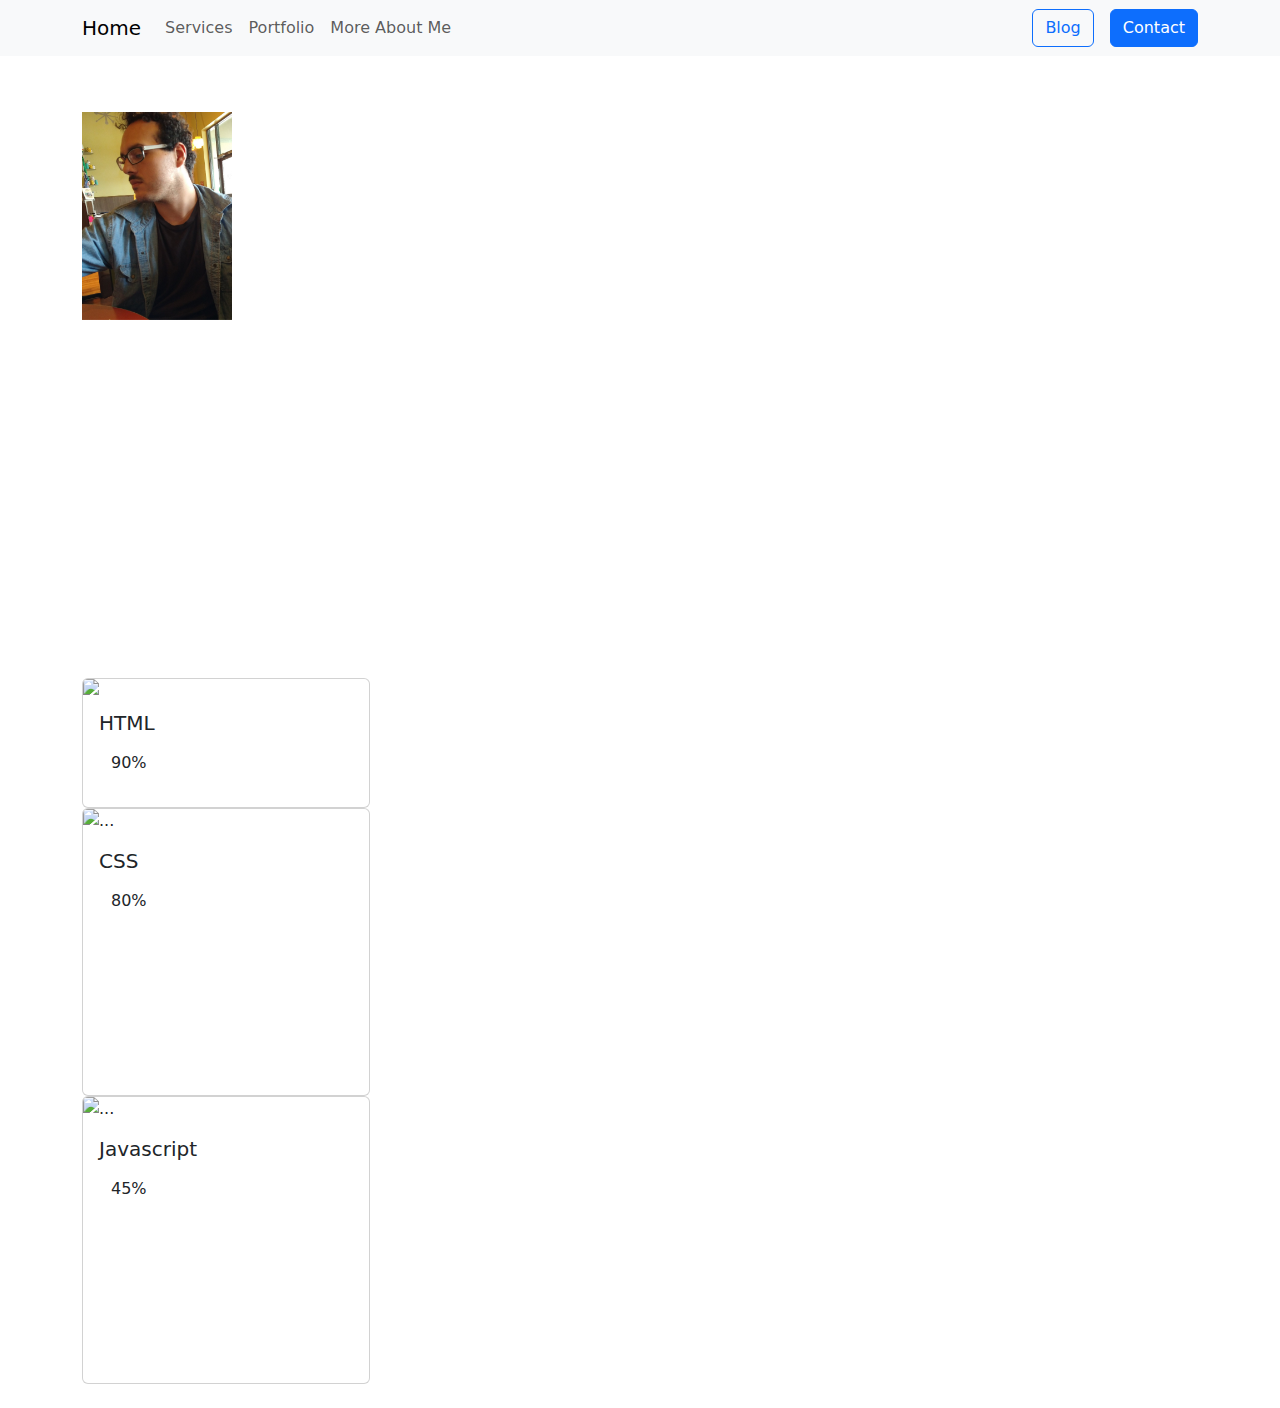
==== index.html @ fd3233f9 "Update index.html" ====
<!DOCTYPE html>
<html lang="en">
<head>
<meta charset="UTF-8">
  <meta http-equiv="X-UA-Compatible" content="IE=edge">
  <meta name="viewport" content="width=device-width, initial-scale=1.0">
  <title>Home</title>
  <link rel="stylesheet" href="https://cdn.jsdelivr.net/npm/bootstrap@5.2.3/dist/css/bootstrap.min.css">
  <link rel="stylesheet" href="./style.css">
</head>


<style>
body {
  background-image: url('photos/bground.jpg');
  background-repeat: no-repeat;
  background-attachment: fixed;  
  background-size: cover;
}
</style>
    
  
<body class="wrapper">
   <!-- navbar -->
<header class="header">
  <nav class="navbar navbar-expand-lg bg-light">
    <div class="container">
    <a class="navbar-brand" href="index.html">Home</a>
      <button class="navbar-toggler" type="button" data-bs-toggle="collapse" data-bs-target="#navbarSupportedContent" aria-controls="navbarSupportedContent" aria-expanded="false" aria-label="Toggle navigation">
      <span class="navbar-toggler-icon"></span>
      </button>

    <div class="collapse navbar-collapse" id="navbarSupportedContent">
      <ul class="navbar-nav me-auto mb-2 mb-lg-0">
        <li class="nav-item">
        <a class="nav-link" aria-current="page" href="#">Services</a>
        </li>
        <li class="nav-item">
        <a class="nav-link" href="#">Portfolio</a>
        </li>
        <li class="nav-item">
        <a class="nav-link" href="about.html">More About Me</a>
        </li>
        </ul>
        <button class="btn btn-outline-primary mx-3">Blog</button>

        <button type="button" class="btn btn-primary" data-bs-toggle="modal" data-bs-target="#exampleModal">Contact</button>
      <div class="modal fade" id="exampleModal" tabindex="-1" aria-labelledby="exampleModalLabel" aria-hidden="true">
      <div class="modal-dialog modal-dialog-centered">
      <div class="modal-content">
      <div class="modal-header">
      <h1 class="modal-title fs-5" id="exampleModalLabel">Contact Me</h1>
      <button type="button" class="btn-close" data-bs-dismiss="modal" aria-label="Close"></button>
      </div>
      <div class="modal-body">
      <div class="form-floating mb-3">
  <input
    type="text"
    class="form-control"
    id="floatingInput"
    placeholder="Full name">
  <label for="floatingInput">Full name</label>
  </div>
  <div class="form-floating mb-3">
  <input
    type="email"
    class="form-control"
    id="floatingInput"
    placeholder="name@example.com">
  <label for="floatingInput">Email address</label>
</div>
      </div>
      <div class="modal-footer">
        <button type="button" class="btn btn-secondary" data-bs-dismiss="modal">Close</button>
        <button type="button" class="btn btn-primary" data-bs-dismiss="modal">Send</button>
      </div>
    </div>
  </div>
</div>
        </div>
      </div>
      </div>
    </nav>
  </header>

  <main class="main container">
    <section class="featured-articles">
    <h1 style="color:white;text-align:center">INTRO</h1>
    <p><img src="../photo/hot.png" alt="hot dad" width="150"></p>
  <P style="color:white;"><br> I'm an up-and-coming Correlation-One graduate developing a strong 
   foundation in programming principles across multiple platforms. I'm a motivated and  
   hard-working Entry-Level Software Developer. I am known to be successful both
   in teams and self-directed settings. This page will showcase my projects as I work thru the Correlation-One Program Developer training program.
  </P>
  <h1 style="color:white; text-align:center">MY JOURNEY</h1>
   <P style="color:white;">Learning to code has not been a very straightforward journey for me as a father of 
    three kids I had meany 
    jobs before I decided on a career. I first learned about Software programming from amazon career choice.
    I've had some background knowledge in programming from when I was in high school which helped me, 
    Though out correlation-one program to understanding also build a strong Foundation of the fundamentals 
    of being a software developer and I owe that all to correlation-one.
     


  </p>
      <h2 style="color:white;" class="mt-4 mb-3">Skills</h2>
      <div class="article-cards">
        <!-- include card elements with image, title and text  -->
        <div>
         <div class="card" style="width: 18rem;" style= "height: 100%;">
  <img src="HTML.png" class="card-img-top" >
  <div class="card-body">
    <h5 class="card-title">HTML</h5>
    <p class="card-text">
<div class="container">
  <div class="skills html">90%</div>
</div>
</p>

  </div>
</div>
        </div>

        <div>
<div class="card" style="width: 18rem; height: 18rem">
  <img src="CSS.png" class="card-img-top" alt="...">
  <div class="card-body">
    <h5 class="card-title">CSS</h5>
    <p class="card-text"><div class="container">
  <div class="skills css">80%</div>
</div></p>
  </div>
</div>
</div>

<div>
<div class="card" style="width: 18rem; height: 18rem">
  <img src="JAVA.png" class="card-img-top" alt="...">
  <div class="card-body">
    <h5 class="card-title">Javascript</h5>
    <p class="card-text">
<div class="container">
  <div class="skills js">45%</div>
</div>

</div>
</div>
</div>
    </section>
  </main>
<main>



<footer>
    <div style="color:white;" class="footer__content">
      &copy; 2023 Angel Ledesma. All rights reserved.
    </div>
  </footer>
  <script src="https://cdn.jsdelivr.net/npm/bootstrap@5.2.3/dist/js/bootstrap.bundle.min.js"></script>
</body>
</html>
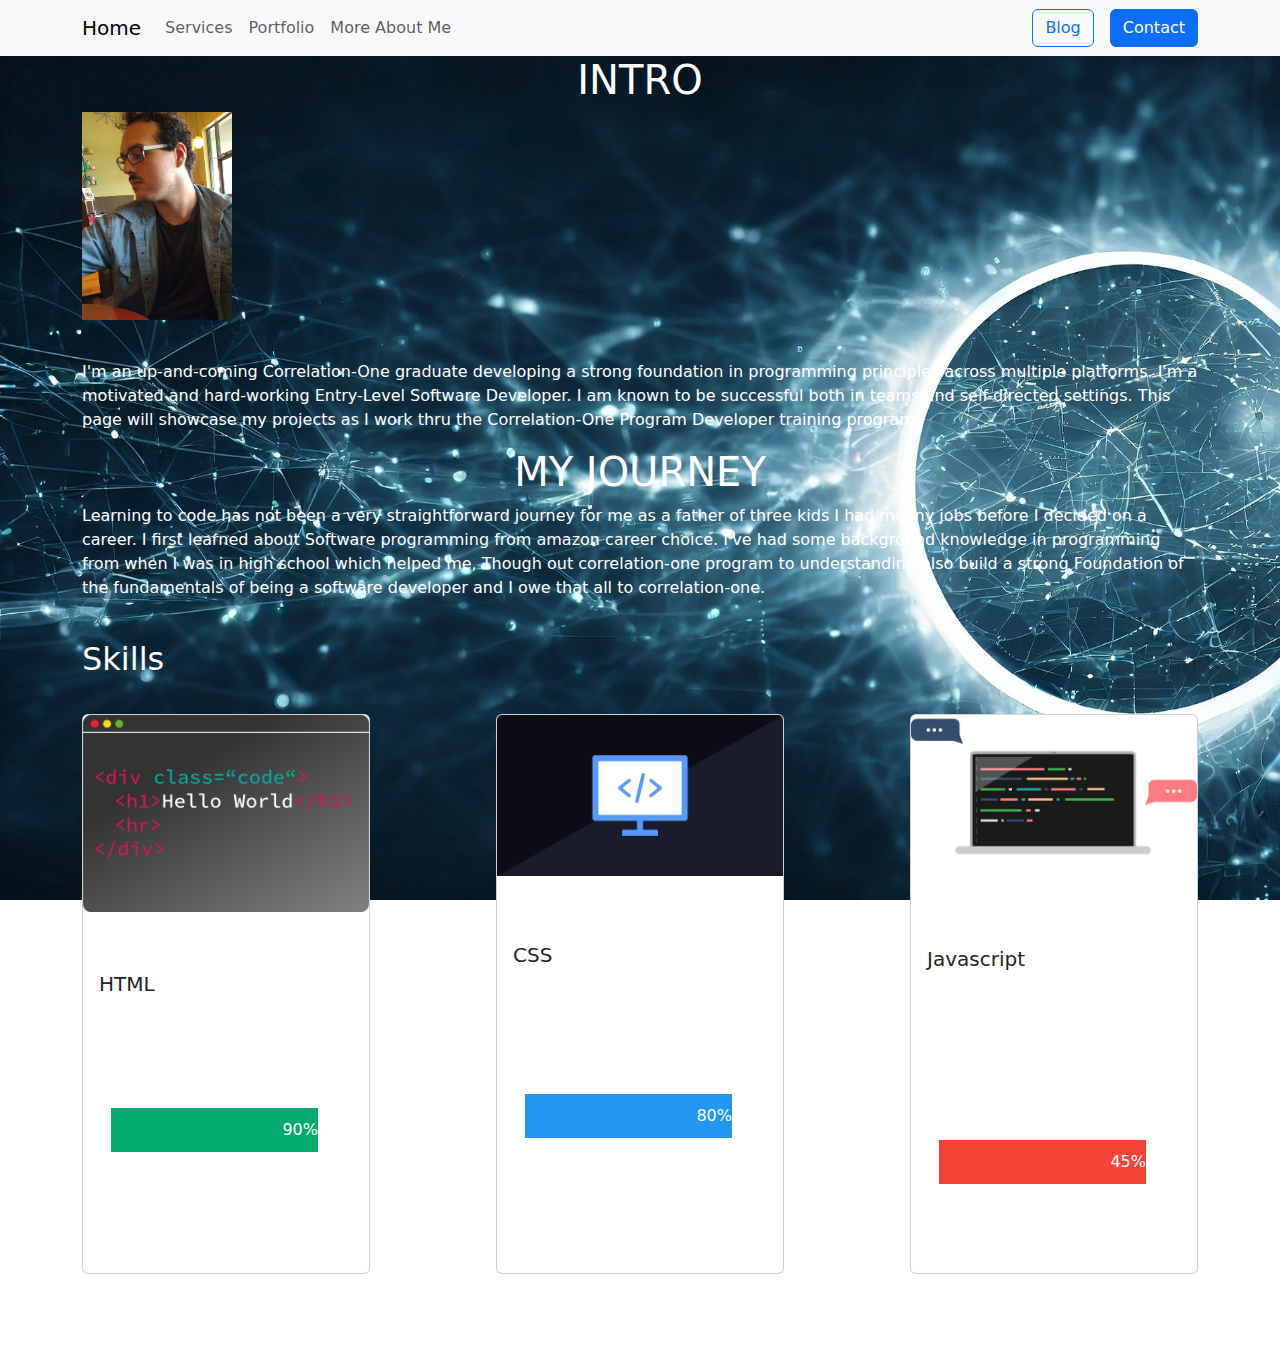
==== commit 4410c448: "Add files via upload" ====
--- a/index.html
+++ b/index.html
@@ -1,18 +1,18 @@
-<!DOCTYPE html>
+ <!DOCTYPE html>
 <html lang="en">
 <head>
 <meta charset="UTF-8">
+<meta name="viewport" content="width=device-width, initial-scale=1.0">
   <meta http-equiv="X-UA-Compatible" content="IE=edge">
-  <meta name="viewport" content="width=device-width, initial-scale=1.0">
   <title>Home</title>
   <link rel="stylesheet" href="https://cdn.jsdelivr.net/npm/bootstrap@5.2.3/dist/css/bootstrap.min.css">
-  <link rel="stylesheet" href="./style.css">
+  <link rel="stylesheet" href="css/style.css">
 </head>
 
 
 <style>
 body {
-  background-image: url('photos/bground.jpg');
+  background-image: url('photo/bground.jpg');
   background-repeat: no-repeat;
   background-attachment: fixed;  
   background-size: cover;
@@ -36,7 +36,7 @@
         <a class="nav-link" aria-current="page" href="#">Services</a>
         </li>
         <li class="nav-item">
-        <a class="nav-link" href="#">Portfolio</a>
+        <a class="nav-link" href="https://www.linkedin.com/in/angel-software-developer/">Portfolio</a>
         </li>
         <li class="nav-item">
         <a class="nav-link" href="about.html">More About Me</a>
@@ -86,7 +86,7 @@
   <main class="main container">
     <section class="featured-articles">
     <h1 style="color:white;text-align:center">INTRO</h1>
-    <p><img src="../photo/hot.png" alt="hot dad" width="150"></p>
+    <p><img src="photo/hot.png" alt="hot dad" width="150"></p>
   <P style="color:white;"><br> I'm an up-and-coming Correlation-One graduate developing a strong 
    foundation in programming principles across multiple platforms. I'm a motivated and  
    hard-working Entry-Level Software Developer. I am known to be successful both
@@ -108,7 +108,7 @@
         <!-- include card elements with image, title and text  -->
         <div>
          <div class="card" style="width: 18rem;" style= "height: 100%;">
-  <img src="HTML.png" class="card-img-top" >
+  <img src="photo/HTML.png" class="card-img-top" >
   <div class="card-body">
     <h5 class="card-title">HTML</h5>
     <p class="card-text">
@@ -123,7 +123,7 @@
 
         <div>
 <div class="card" style="width: 18rem; height: 18rem">
-  <img src="CSS.png" class="card-img-top" alt="...">
+  <img src="photo/CSS.png" class="card-img-top" alt="...">
   <div class="card-body">
     <h5 class="card-title">CSS</h5>
     <p class="card-text"><div class="container">
@@ -135,7 +135,7 @@
 
 <div>
 <div class="card" style="width: 18rem; height: 18rem">
-  <img src="JAVA.png" class="card-img-top" alt="...">
+  <img src="photo/JAVA.png" class="card-img-top" alt="...">
   <div class="card-body">
     <h5 class="card-title">Javascript</h5>
     <p class="card-text">
@@ -159,4 +159,4 @@
   </footer>
   <script src="https://cdn.jsdelivr.net/npm/bootstrap@5.2.3/dist/js/bootstrap.bundle.min.js"></script>
 </body>
-</html>
+</html>--- a/css/style.css
+++ b/css/style.css
@@ -0,0 +1,92 @@
+
+
+.wrapper {
+  display: grid;
+  grid-template-areas:
+    "header header header"
+    "main main main"
+    "main main main"
+    "footer footer footer"
+  ;
+
+}
+
+.header {
+  grid-area: header;
+  background-image: b;
+}
+
+.main {
+  grid-area: main;
+}
+.featured-articles {
+  display: flex;
+  flex-direction: column;
+  justify-content: space-around;
+}
+ 
+.article-cards {
+  min-height: calc(100vh - 300px);
+  display: flex;
+  align-items: center;
+  justify-content: space-between;
+  gap: 0.5rem;
+}
+.card {
+  min-height: 35rem;
+  max-width: 23rem;
+}
+ 
+.card-body {
+  display: flex;
+  flex-direction: column;
+  justify-content: space-evenly;
+}
+ 
+#img1, #img2, #img3 {
+  height: 50vw;
+}
+
+.footer {
+  grid-area: footer;
+}
+.footer__content {
+  width: 100%;
+  padding-block: 1.5rem;
+  font-weight: bold;
+}
+.hero__buttons {
+  margin-top: 3.5rem;
+  display: flex;
+  gap: 1.5rem;
+}
+ 
+.read-more-btn {
+  background: transparent;
+  border: 3px solid darkslategray;
+  color: darkslategray;
+  font-weight: 600;
+}
+.container {
+  position: relative;
+  text-align: left;
+  
+  }
+.centered {
+  position: fixed;
+  top: 50%;
+  left: 50%;
+  transform: translate(-50%, -50%);
+}
+.p{
+  font-size:200%;text-align:left
+}  
+.skills {
+  text-align: right;
+  padding-top: 10px;
+  padding-bottom: 10px;
+  color: white;
+}
+.html {width: 90%; background-color: #04AA6D;}
+.css {width: 90%; background-color: #2196F3;}
+.js {width: 90%; background-color: #f44336;}
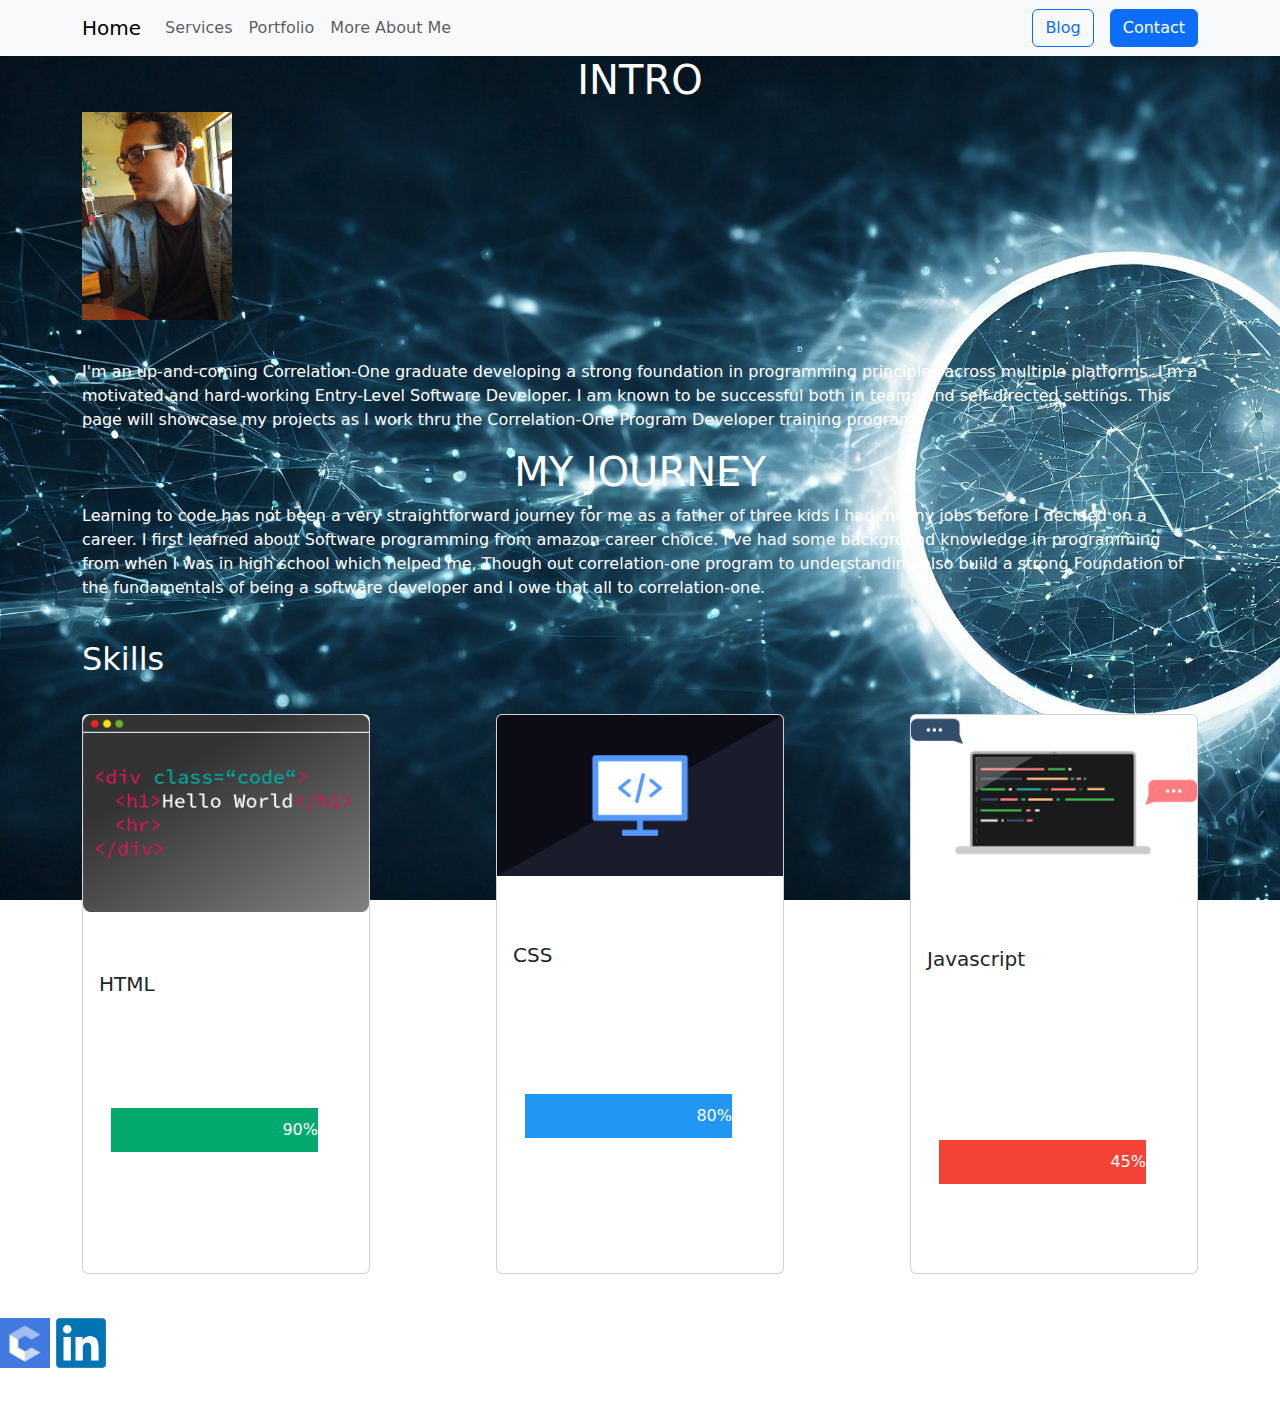
==== commit 57bb3351: "Add files via upload" ====
--- a/index.html
+++ b/index.html
@@ -33,7 +33,7 @@
     <div class="collapse navbar-collapse" id="navbarSupportedContent">
       <ul class="navbar-nav me-auto mb-2 mb-lg-0">
         <li class="nav-item">
-        <a class="nav-link" aria-current="page" href="#">Services</a>
+        <a class="nav-link" aria-current="page" href="https://www.upwork.com/freelancers/~01c025c7dde563fa9b?fbclid=IwAR1Kzlr1EcXsGxeeUOLMTcDgz-2Pxk59Tpu2udVnAMsmzdvdoW-D1xv1Zzo">Services</a>
         </li>
         <li class="nav-item">
         <a class="nav-link" href="https://www.linkedin.com/in/angel-software-developer/">Portfolio</a>
@@ -154,6 +154,8 @@
 
 <footer>
     <div style="color:white;" class="footer__content">
+      <a href="https://www.correlation-one.com/amazon-software-development"><img src="photo/c.png" style="width:50px;height:50px;"></a>
+      <a href="https://www.linkedin.com/in/angel-software-developer/"><img src="photo/in.png" style="width:50px;height:50px;"></a> <br>
       &copy; 2023 Angel Ledesma. All rights reserved.
     </div>
   </footer>
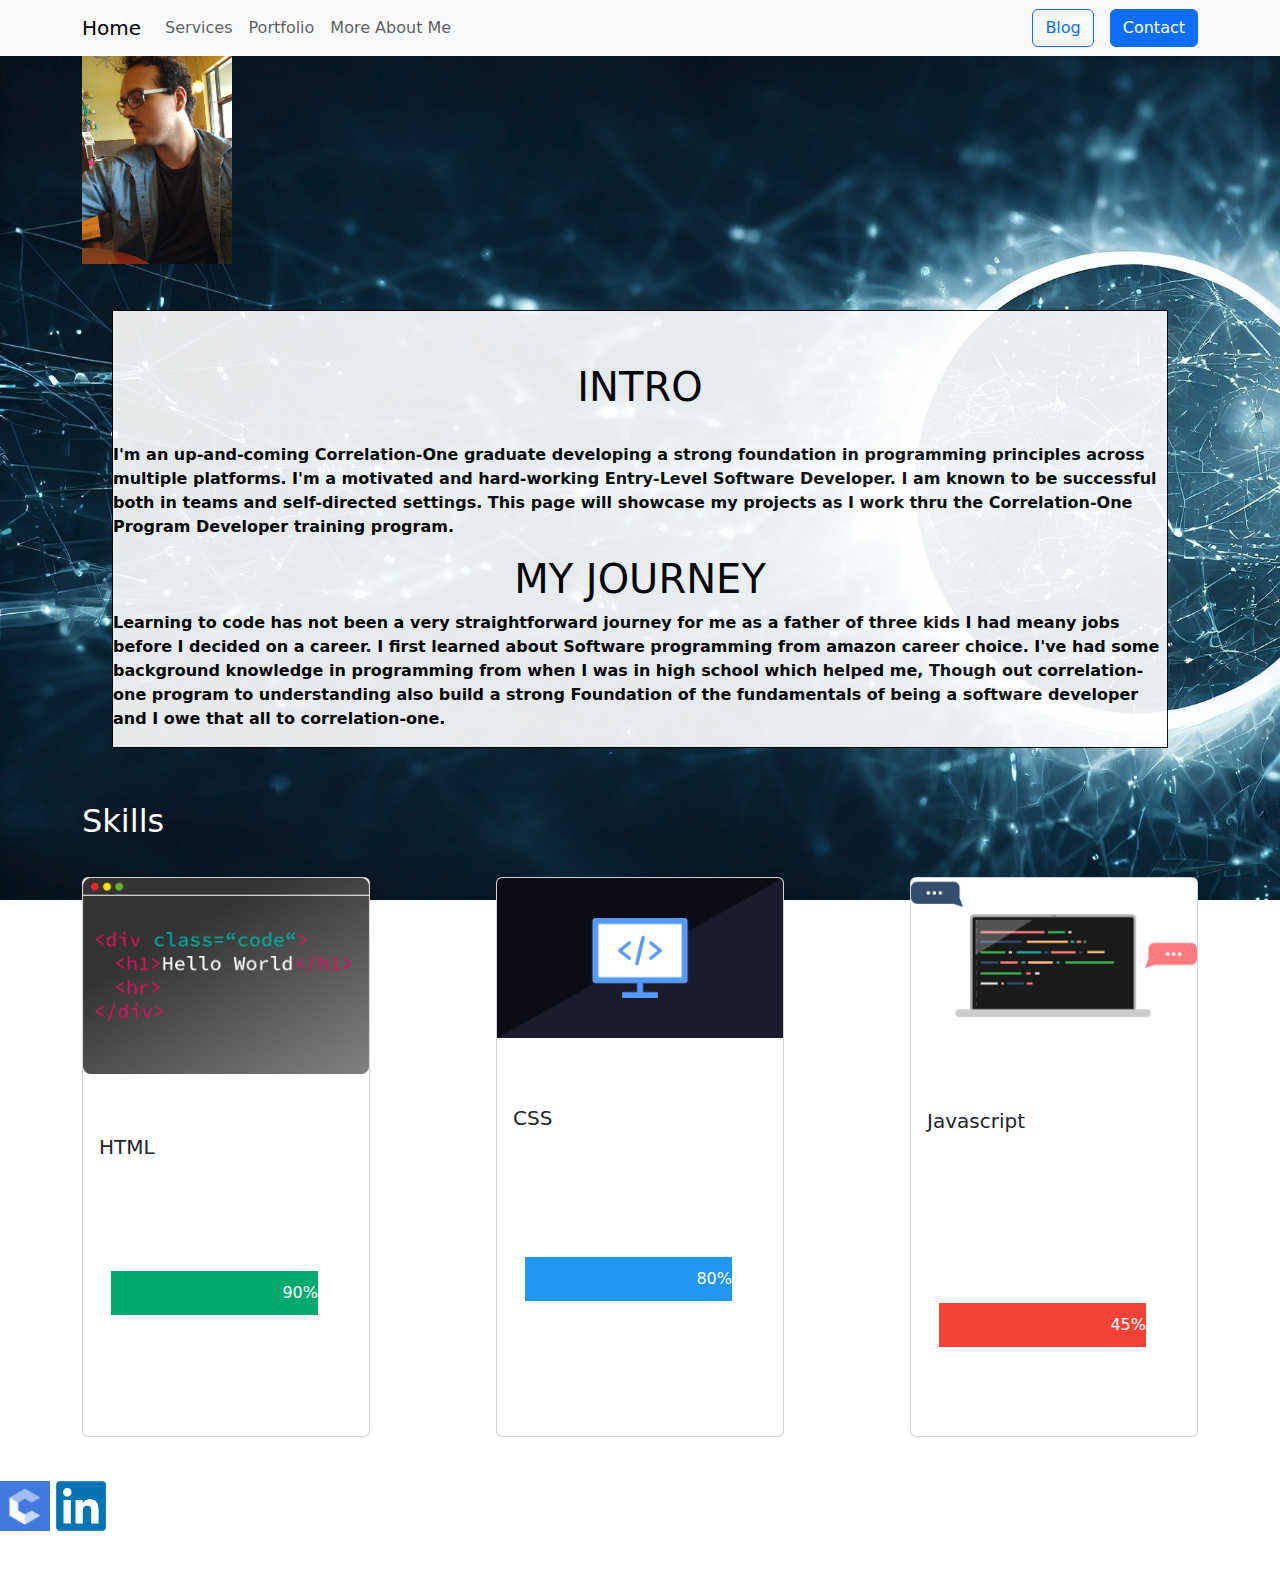
==== commit 4fb55ecf: "Update index.html" ====
--- a/index.html
+++ b/index.html
@@ -85,15 +85,26 @@
 
   <main class="main container">
     <section class="featured-articles">
-    <h1 style="color:white;text-align:center">INTRO</h1>
+    
     <p><img src="photo/hot.png" alt="hot dad" width="150"></p>
-  <P style="color:white;"><br> I'm an up-and-coming Correlation-One graduate developing a strong 
+    <!-- box -->
+    <div class="background" style="2px solid black">
+    <div class="transbox" style="background-color: #ffffff; margin: 30px; font-weight: bold; color: #000000; 
+    color: #000000;
+    border: 1px solid black;
+    opacity: 90%;">
+    
+    
+  <P style="margin: 5%;
+  font-weight: bold;
+  color: #000000;"><h1 style=" text-align:center">INTRO</h1>
+  <br> I'm an up-and-coming Correlation-One graduate developing a strong 
    foundation in programming principles across multiple platforms. I'm a motivated and  
    hard-working Entry-Level Software Developer. I am known to be successful both
    in teams and self-directed settings. This page will showcase my projects as I work thru the Correlation-One Program Developer training program.
   </P>
-  <h1 style="color:white; text-align:center">MY JOURNEY</h1>
-   <P style="color:white;">Learning to code has not been a very straightforward journey for me as a father of 
+  <h1 style=" text-align:center">MY JOURNEY</h1>
+   <P>Learning to code has not been a very straightforward journey for me as a father of 
     three kids I had meany 
     jobs before I decided on a career. I first learned about Software programming from amazon career choice.
     I've had some background knowledge in programming from when I was in high school which helped me, 
@@ -103,6 +114,9 @@
 
 
   </p>
+</div>
+</div>
+
       <h2 style="color:white;" class="mt-4 mb-3">Skills</h2>
       <div class="article-cards">
         <!-- include card elements with image, title and text  -->
@@ -151,7 +165,6 @@
 <main>
 
 
-
 <footer>
     <div style="color:white;" class="footer__content">
       <a href="https://www.correlation-one.com/amazon-software-development"><img src="photo/c.png" style="width:50px;height:50px;"></a>
@@ -161,4 +174,4 @@
   </footer>
   <script src="https://cdn.jsdelivr.net/npm/bootstrap@5.2.3/dist/js/bootstrap.bundle.min.js"></script>
 </body>
-</html>+</html>
